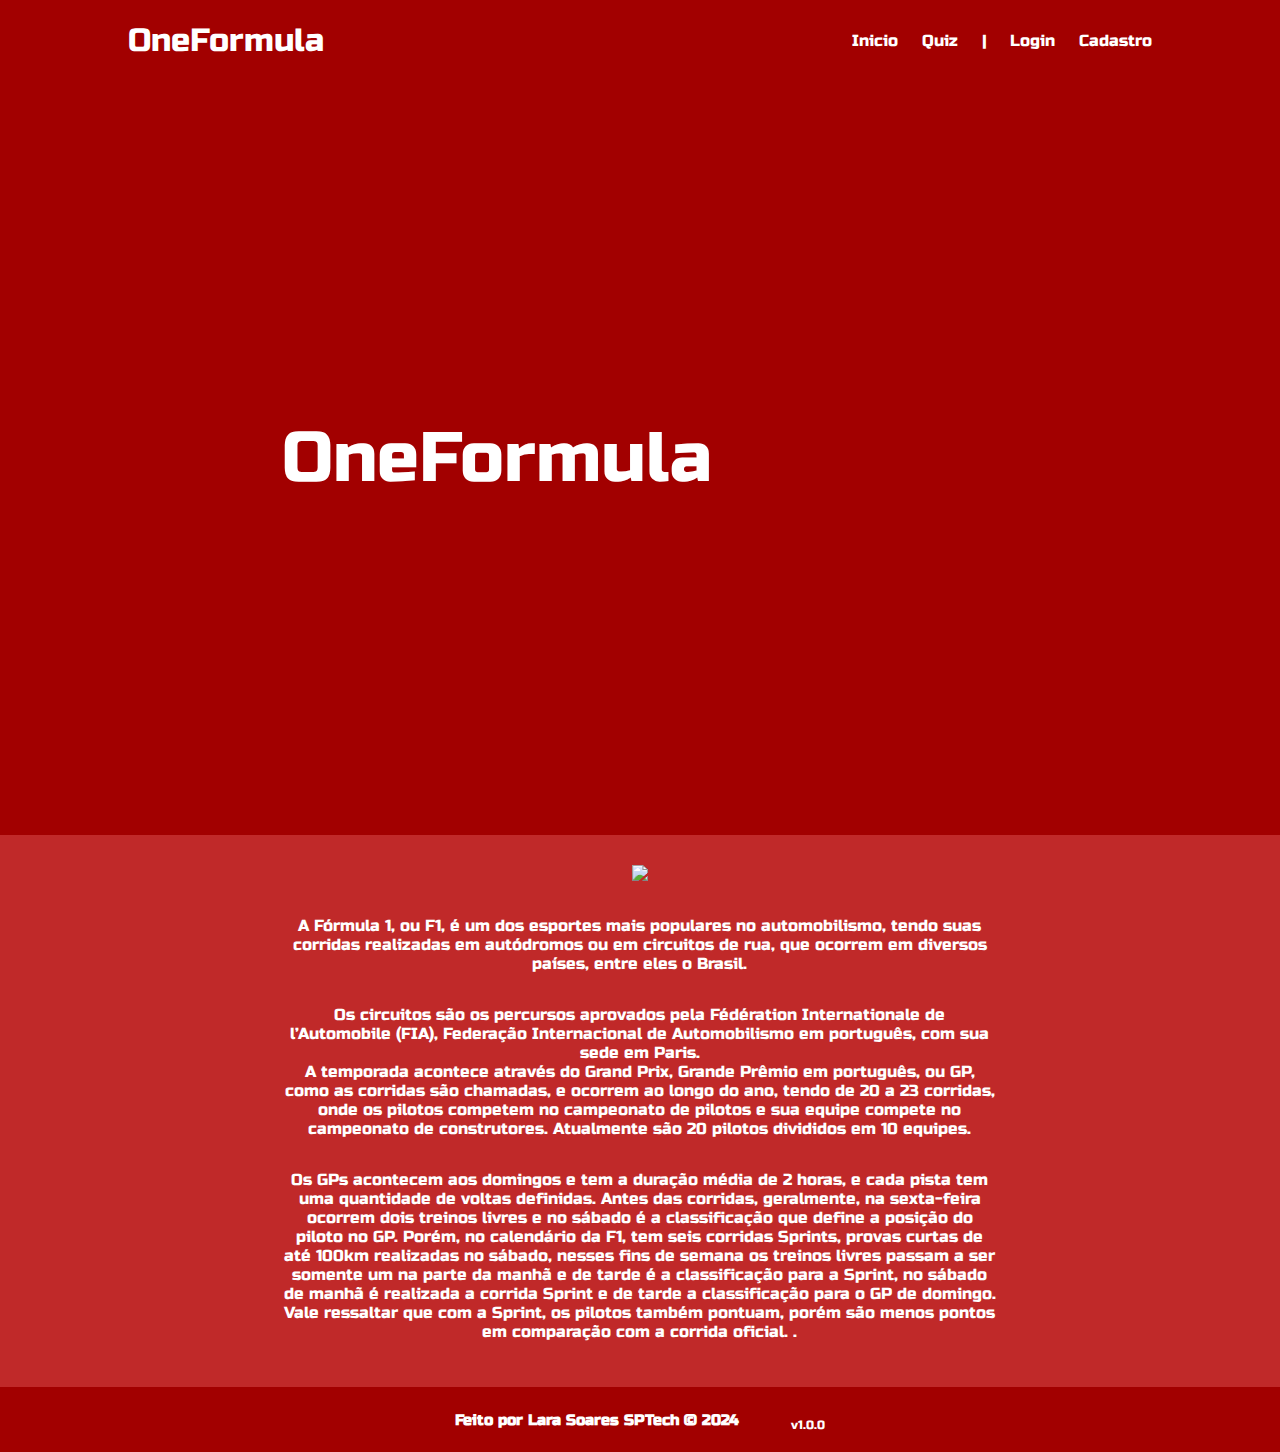
==== index.html @ d74968b4 "início página inicial" ====
<!DOCTYPE html>
<html lang="en">

<head>
    <meta charset="UTF-8">
    <meta http-equiv="X-UA-Compatible" content="IE=edge">
    <meta name="viewport" content="width=device-width, initial-scale=1.0">

    <title>OneFormula| Página Inicial</title>

    <link rel="stylesheet" href="style.css">
    <link rel="icon" href="assets/icon/favicon2.ico">
    <link rel="preconnect" href="https://fonts.gstatic.com">
</head>

<body>
    <div class="header">
      <div class="container">
        <h1 class="titulo">OneFormula</h1>
        <ul class="navbar">
          <li class="barra">
            <a href="#">Inicio</a>
          </li>
          <li>
            <a href="simulador.html">Quiz</a>
          </li>
          <li>|</li>
          <li>
            <a href="login.html">Login</a>
          </li>
          <li>
            <a href="cadastro.html">Cadastro</a>
          </li>
        </ul>
      </div>
    </div>
  
    <div class="banner">
      <div class="container">
        <p>OneFormula</p>
      </div>
    </div>
  
    <div class="social">
      <div class="container">
        <div class="boxes">
           <img src="https://media.formula1.com/image/upload/f_auto,c_limit,w_195,q_auto/etc/designs/fom-website/images/f1_logo"><br>
           <div class="box">
            <div class="minibox"> 
          </div>
            <p>A Fórmula 1, ou F1, é um dos esportes mais populares no automobilismo, tendo suas corridas realizadas em autódromos ou em circuitos de rua, que ocorrem em diversos países, entre eles o Brasil. </p>
          </div>
          <div class="box">
            <div class="minibox">
            </div>
            <p>Os circuitos são os percursos aprovados pela Fédération Internationale de l’Automobile (FIA), Federação Internacional de Automobilismo em português, com sua sede em Paris. <br>
              A temporada acontece através do Grand Prix, Grande Prêmio em português, ou GP, como as corridas são chamadas, e ocorrem ao longo do ano, tendo de 20 a 23 corridas, onde os pilotos competem no campeonato de pilotos e sua equipe compete no campeonato de construtores. Atualmente são 20 pilotos divididos em 10 equipes. </p>
          </div>
          <div class="box">
            <p>Os GPs acontecem aos domingos e tem a duração média de 2 horas, e cada pista tem uma quantidade de voltas definidas. Antes das corridas, geralmente, na sexta-feira ocorrem dois treinos livres e no sábado é a classificação que define a posição do piloto no GP. Porém, no calendário da F1, tem seis corridas Sprints, provas curtas de até 100km realizadas no sábado, nesses fins de semana os treinos livres passam a ser somente um na parte da manhã e de tarde é a classificação para a Sprint, no sábado de manhã é realizada a corrida Sprint e de tarde a classificação para o GP de domingo. Vale ressaltar que com a Sprint, os pilotos também pontuam, porém são menos pontos em comparação com a corrida oficial. .</p>
          </div>
        </div>
      </div>
    </div>
  
    <div class="footer">
      <div class="container">
        <h4>Feito por Lara Soares  SPTech &copy; 2024</h4>
        <span class="version">v1.0.0</span>
      </div>
    </div>
  </body>

</html>
---- style.css ----
/* Adicionar aqui toda a estilização criada para sua aplicação. */

@import url('https://fonts.googleapis.com/css2?family=Russo+One&display=swap');

body{

    margin: 0;
    padding: 0;
    font-family: Russo One;
    background-color: #A20000;
}

:root{
    --tamanho-header: 80px;
    --tamanho-banner: calc(100vh - var(--tamanho-header) - var(--tamanho-footer) - 2px);
    --tamanho-login: calc(100vh - var(--tamanho-header) - var(--tamanho-footer) - 2px);
    --tamanho-footer: 65px;
}

/* HEADER */

.header{
    height: var(--tamanho-header);
    border-bottom: 2px solid #A20000;
}

.container{
    display: flex;
    width: 80%;
    margin: auto;
}

.header .container{
    justify-content: space-between;
    align-items: center;
    height: 100%;
}

.header a{
    text-decoration: none;
    color: white;
}

.barra {
    font-weight: 500;
}

.navbar {
    width: 300px;
    display: flex;
    align-items: center;
    justify-content: space-between;
    list-style: none;
    color: white;
}

.titulo {
    color: white;
    width: fit-content;
    font-weight: 400;

}

/* BANNER */

.banner {
    height: var(--tamanho-banner);
    color: white;
    background-image: url('https://autodromodeinterlagos.com.br/wp-content/uploads/2022/11/LucaBassani_F1_GPSP_2022_3737_red-1024x662.jpg');
    background-size: cover;
}

.banner .container{
    justify-content: center;
    align-items: center;
    height: 100%;
}

.banner .container p {
    width: 70%;
    font-size: 70px;
    justify-content: center;
    align-items: center;
}

.banner .container span {
    font-weight: 800;
}

/* SOCIAL */

.social {
    background-color: #c02929;
    display: flex;
    justify-content: center;
    align-items: center;

}

.social .container .boxes {
    display: flex;
    justify-content: center;
    flex-direction: column;
    width: 70%;
    padding: 30px 0;
    align-items: center;
    color: white;
}

.box {
    display: flex;
    flex-direction: row-reverse;
    align-items: center;
    width: 100%;
    text-align: center;
}

.box img {
    width: 170px;
}

/* FOOTER */

.footer {
    background-color: #A20000;
    height: var(--tamanho-footer);
    color: #fff;
    display: flex;
    font-size: 15px;
}

.footer .container {
    justify-content: center;
    align-items: center;
}

.version {
    font-size: 12px;
}

/*LOGIN*/

.login {
    height: var(--tamanho-login);
    color: white;
    background-image: url('../assets/imgs/bg-jelly-fish-para_outras_pags.png');
    
}

   
.container{
    align-items:center ;
    justify-content: center;
    

}
.card{
    background-color:  #e5e5e5;
    color: HotPink	; 
    font-family: 'Barlow', sans-serif;
    padding: 20px;
    border-radius: 10px;
    width: 80vh;
    margin-bottom: 100px;
    margin-top: 100px;

}

.card h2 {
        text-align: center;
        margin-bottom: 20px;
      }


.formulario{
    background-color:  #e5e5e5; 
    text-align: center;

}
 .campo {
        display: flex;
        font-size: 15px ;
        font-weight: 800;
        flex-direction: column;
        
 }
 span {
    text-align: left;
    margin-left: 52px;
    margin-top: 10px;

}
 input {
    border-radius: 5px;
    border-color: aqua;
    border-bottom: 2px solid #32b9cd;
    margin-left: 50px;
    margin-right: 50px;
    width: 80%;
    height: 25px;
    text-align: center;
}


.botao{
        background-color: Crimson; 
        color: white;
        padding: 10px ;
        border: none;
        border-radius: 5px;
        cursor: pointer;   
        width: 30%; 
        margin: 10px;

} 
/*CADASTRO*/
.card-cadastro{
    background-color:  #e5e5e5;
    color: HotPink	; 
    font-family: 'Barlow', sans-serif;
    padding: 20px;
    border-radius: 10px;
    width: 80vh;
    margin: 10px;

}
.card-cadastro h2 {
    text-align: center;
    margin-bottom: 20px;
  }
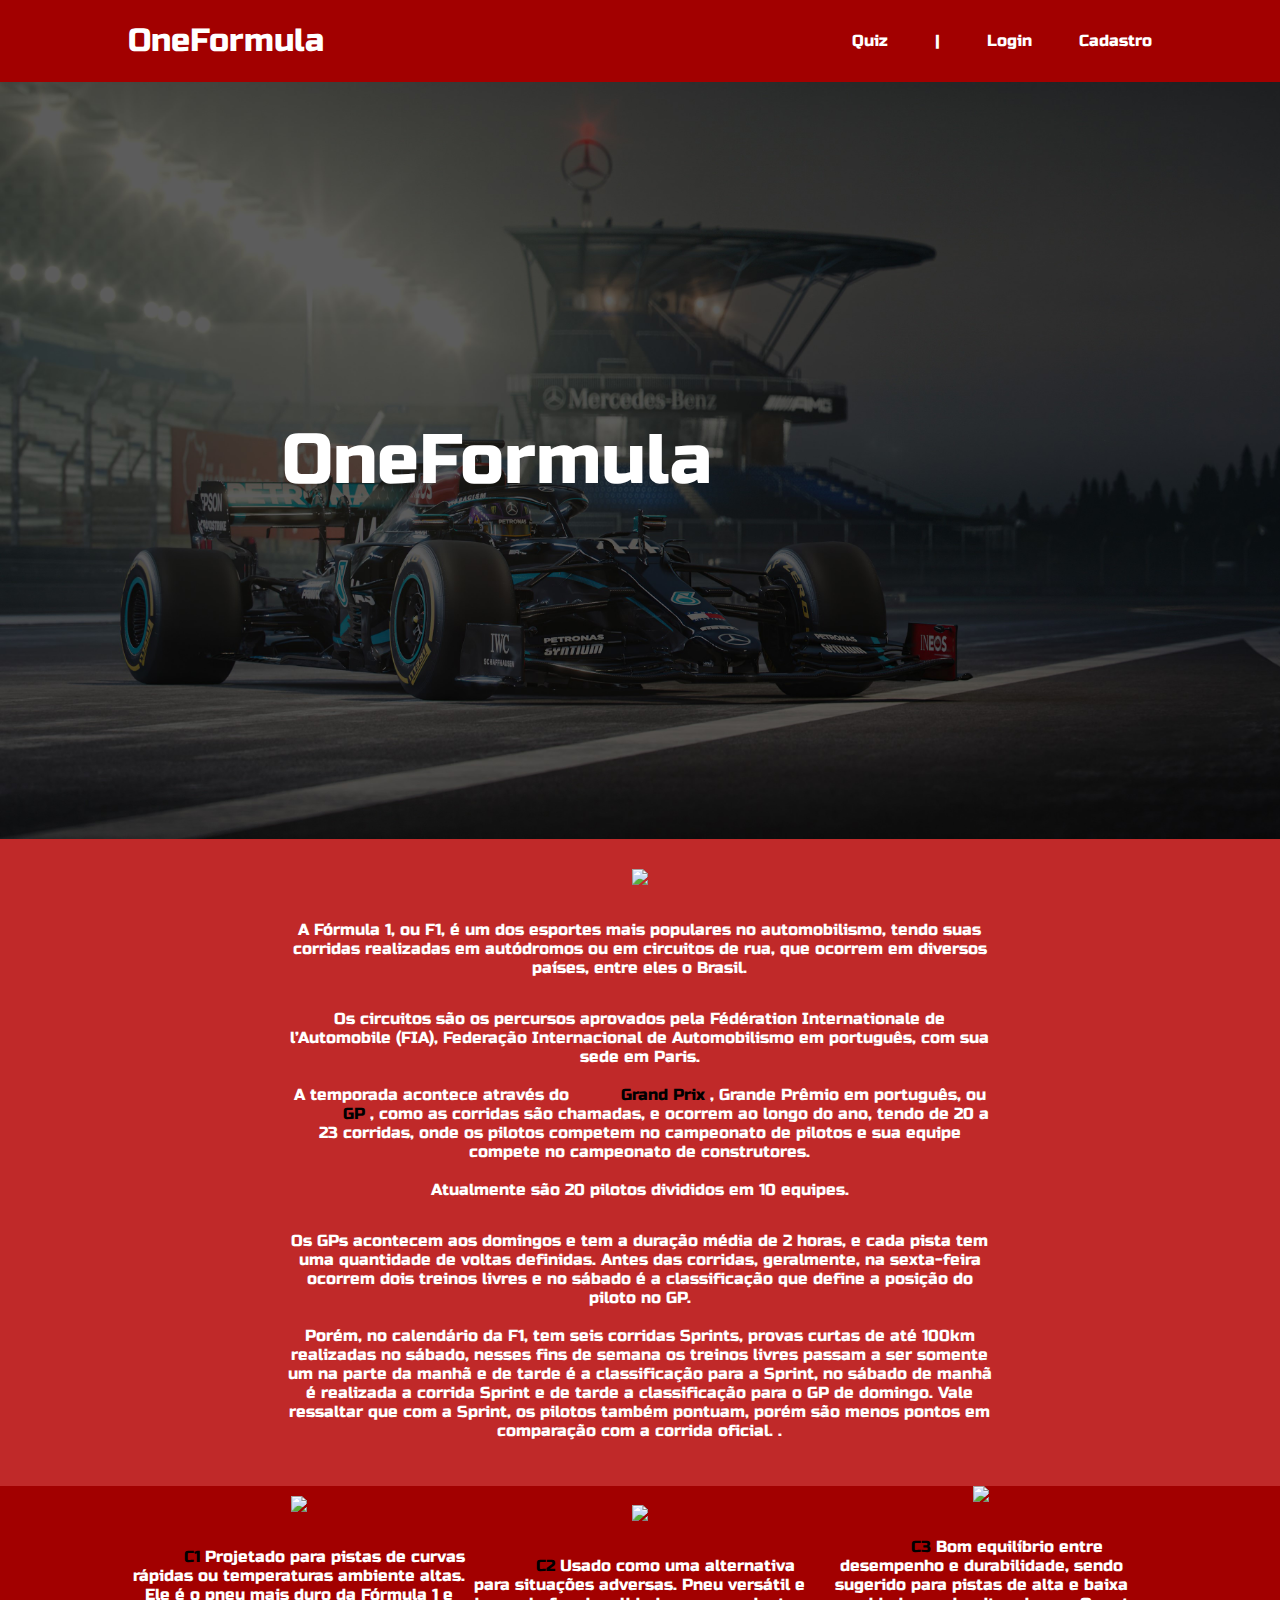
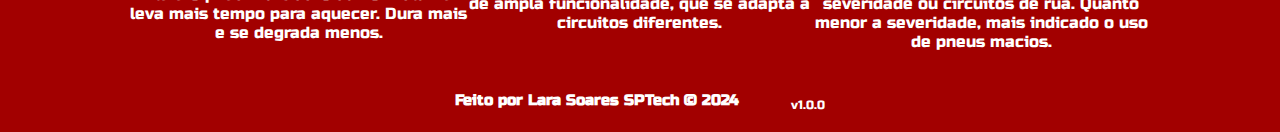
==== commit 78019c31: "atualização" ====
--- a/index.html
+++ b/index.html
@@ -9,8 +9,7 @@
     <title>OneFormula| Página Inicial</title>
 
     <link rel="stylesheet" href="style.css">
-    <link rel="icon" href="assets/icon/favicon2.ico">
-    <link rel="preconnect" href="https://fonts.gstatic.com">
+    <link rel="icon" href="fotos/logo com carro.png">
 </head>
 
 <body>
@@ -19,9 +18,6 @@
         <h1 class="titulo">OneFormula</h1>
         <ul class="navbar">
           <li class="barra">
-            <a href="#">Inicio</a>
-          </li>
-          <li>
             <a href="simulador.html">Quiz</a>
           </li>
           <li>|</li>
@@ -35,12 +31,13 @@
       </div>
     </div>
   
+    <!-- Banner -->
     <div class="banner">
       <div class="container">
         <p>OneFormula</p>
       </div>
     </div>
-  
+    <!-- Primeira parte -->
     <div class="social">
       <div class="container">
         <div class="boxes">
@@ -53,16 +50,48 @@
           <div class="box">
             <div class="minibox">
             </div>
-            <p>Os circuitos são os percursos aprovados pela Fédération Internationale de l’Automobile (FIA), Federação Internacional de Automobilismo em português, com sua sede em Paris. <br>
-              A temporada acontece através do Grand Prix, Grande Prêmio em português, ou GP, como as corridas são chamadas, e ocorrem ao longo do ano, tendo de 20 a 23 corridas, onde os pilotos competem no campeonato de pilotos e sua equipe compete no campeonato de construtores. Atualmente são 20 pilotos divididos em 10 equipes. </p>
+            <p>Os circuitos são os percursos aprovados pela Fédération Internationale de l’Automobile (FIA), Federação Internacional de Automobilismo em português, com sua sede em Paris. <br><br>
+              A temporada acontece através do<span>Grand Prix</span> , Grande Prêmio em português, ou <span>GP</span> , como as corridas são chamadas, e ocorrem ao longo do ano, tendo de 20 a 23 corridas, onde os pilotos competem no campeonato de pilotos e sua equipe compete no campeonato de construtores. <br><br> Atualmente são 20 pilotos divididos em 10 equipes. </p>
           </div>
           <div class="box">
-            <p>Os GPs acontecem aos domingos e tem a duração média de 2 horas, e cada pista tem uma quantidade de voltas definidas. Antes das corridas, geralmente, na sexta-feira ocorrem dois treinos livres e no sábado é a classificação que define a posição do piloto no GP. Porém, no calendário da F1, tem seis corridas Sprints, provas curtas de até 100km realizadas no sábado, nesses fins de semana os treinos livres passam a ser somente um na parte da manhã e de tarde é a classificação para a Sprint, no sábado de manhã é realizada a corrida Sprint e de tarde a classificação para o GP de domingo. Vale ressaltar que com a Sprint, os pilotos também pontuam, porém são menos pontos em comparação com a corrida oficial. .</p>
+            <p>Os GPs acontecem aos domingos e tem a duração média de 2 horas, e cada pista tem uma quantidade de voltas definidas. Antes das corridas, geralmente, na sexta-feira ocorrem dois treinos livres e no sábado é a classificação que define a posição do piloto no GP. <br> <br>Porém, no calendário da F1, tem seis corridas Sprints, provas curtas de até 100km realizadas no sábado, nesses fins de semana os treinos livres passam a ser somente um na parte da manhã e de tarde é a classificação para a Sprint, no sábado de manhã é realizada a corrida Sprint e de tarde a classificação para o GP de domingo. Vale ressaltar que com a Sprint, os pilotos também pontuam, porém são menos pontos em comparação com a corrida oficial. .</p>
           </div>
         </div>
       </div>
     </div>
-  
+
+    <!-- Barra de separação -->
+
+
+
+    <!-- Segunda parte -->
+    <div class="social2">
+      <div class="container">
+           <div class="box2">
+            <div class="minibox"> 
+          </div>
+          <img src="https://tyre-assets.pirelli.com/staticfolder/Tyre/resources/img/white-parentesi.png"><br>
+
+            <p><span>C1</span>
+              Projetado para pistas de curvas rápidas ou temperaturas ambiente altas. Ele é o pneu mais duro da Fórmula 1 e leva mais tempo para aquecer. Dura mais e se degrada menos. </p>
+          </div>
+          <div class="box2">
+            <div class="minibox">
+            </div>
+          <img src="https://tyre-assets.pirelli.com/staticfolder/Tyre/resources/img/yellow-parentesi.png"><br>
+            <p><span>C2</span>
+              Usado como uma alternativa para situações adversas. Pneu versátil e de ampla funcionalidade, que se adapta a circuitos diferentes. </p>
+          </div>
+          <div class="box2">
+          <img src="https://tyre-assets.pirelli.com/staticfolder/Tyre/resources/img/red-parentesi.png"><br>
+            <p><span>C3</span>
+              Bom equilíbrio entre desempenho e durabilidade, sendo sugerido para pistas de alta e baixa severidade ou circuitos de rua. Quanto menor a severidade, mais indicado o uso de pneus macios.</p>
+          </div>
+        </div>
+      </div>
+    </div>
+
+  <!-- Footer -->
     <div class="footer">
       <div class="container">
         <h4>Feito por Lara Soares  SPTech &copy; 2024</h4>
--- a/style.css
+++ b/style.css
@@ -12,7 +12,7 @@
 
 :root{
     --tamanho-header: 80px;
-    --tamanho-banner: calc(100vh - var(--tamanho-header) - var(--tamanho-footer) - 2px);
+    --tamanho-banner: calc(100vh - var(--tamanho-header) - var(--tamanho-footer) + 2px);
     --tamanho-login: calc(100vh - var(--tamanho-header) - var(--tamanho-footer) - 2px);
     --tamanho-footer: 65px;
 }
@@ -43,6 +43,7 @@
 
 .barra {
     font-weight: 500;
+    
 }
 
 .navbar {
@@ -52,6 +53,7 @@
     justify-content: space-between;
     list-style: none;
     color: white;
+
 }
 
 .titulo {
@@ -66,7 +68,7 @@
 .banner {
     height: var(--tamanho-banner);
     color: white;
-    background-image: url('https://autodromodeinterlagos.com.br/wp-content/uploads/2022/11/LucaBassani_F1_GPSP_2022_3737_red-1024x662.jpg');
+    background-image: url('fotos/merc.jpg');
     background-size: cover;
 }
 
@@ -87,7 +89,7 @@
     font-weight: 800;
 }
 
-/* SOCIAL */
+/* SOCIAL PRIMEIRA PARTE*/
 
 .social {
     background-color: #c02929;
@@ -107,6 +109,11 @@
     color: white;
 }
 
+.social .container span{
+    color: black
+
+}
+
 .box {
     display: flex;
     flex-direction: row-reverse;
@@ -118,6 +125,42 @@
 .box img {
     width: 170px;
 }
+
+
+/*SOCIAL SEGUNDA PARTE */
+
+.social2 {
+    background-color: #A20000;
+    display: flex;
+    justify-content: center;
+    align-items: center;
+
+}
+
+.social2 .container2  {
+    display: flex;
+    justify-content: center;
+    flex-direction: column;
+    width: 70%;
+    padding: 30px 0;
+    align-items: center;
+    color: white;
+}
+
+
+.box2 {
+    display: flex;
+    flex-direction: column;
+    align-items: center;
+    width: 100%;
+    text-align: center;
+    color: white;
+}
+.box2 span {
+   color: black;
+}
+
+
 
 /* FOOTER */
 
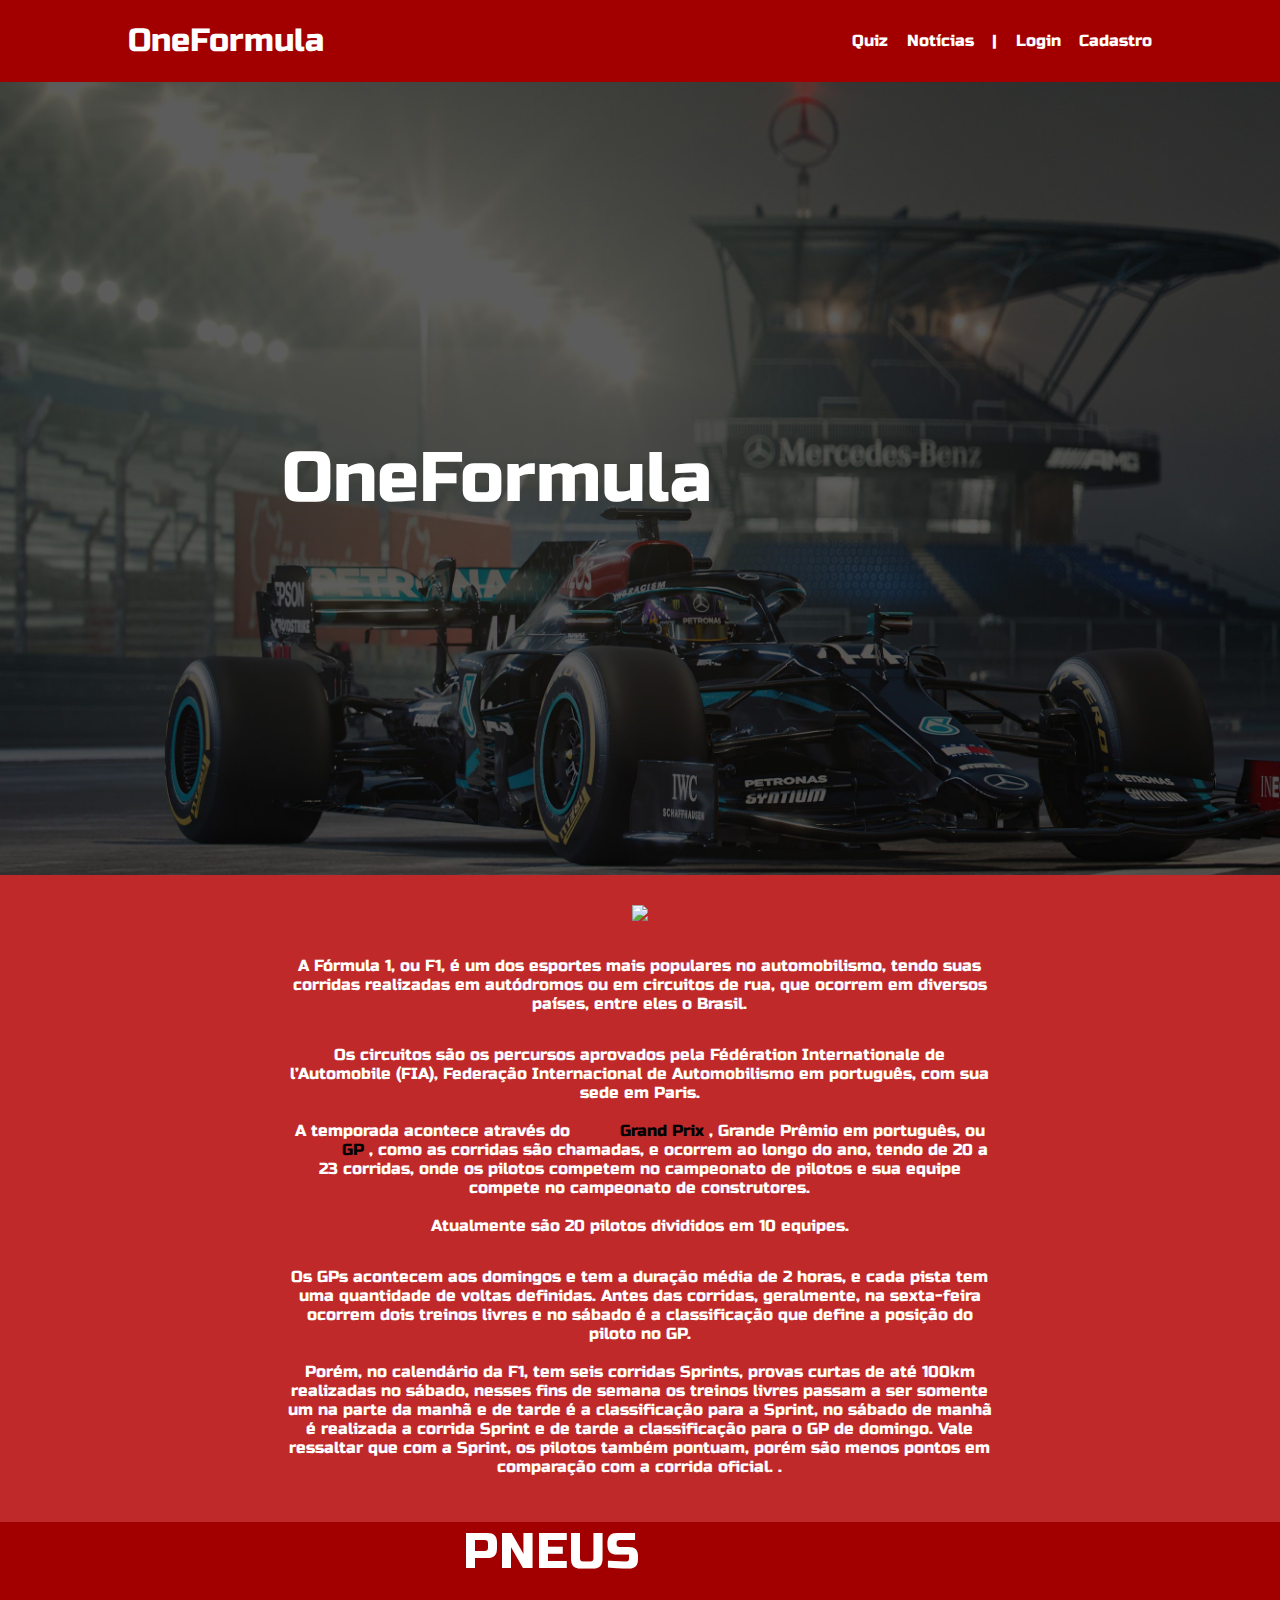
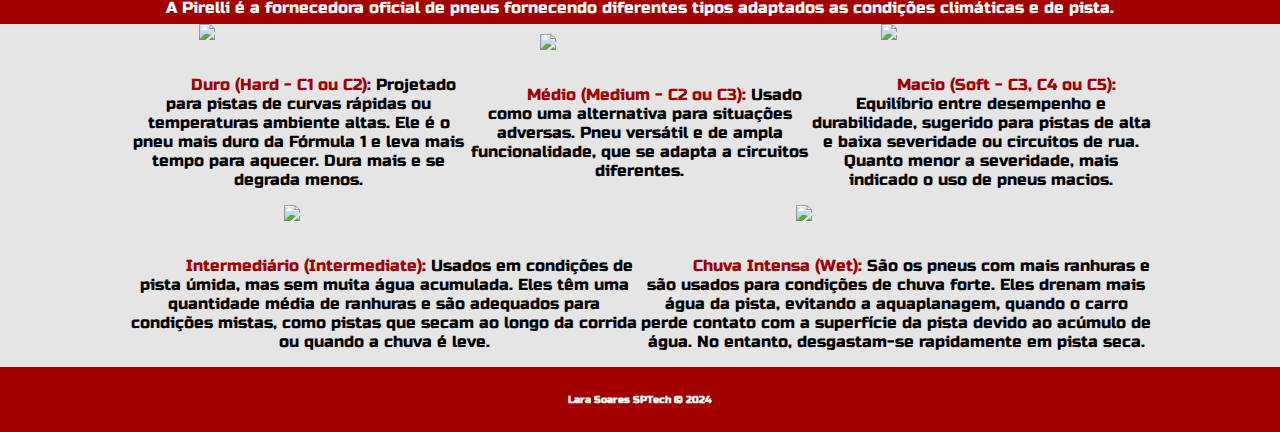
==== commit 032156d9: "cadastro e login adicionados" ====
--- a/index.html
+++ b/index.html
@@ -13,12 +13,16 @@
 </head>
 
 <body>
+  <!-- Header -->
     <div class="header">
       <div class="container">
         <h1 class="titulo">OneFormula</h1>
         <ul class="navbar">
           <li class="barra">
             <a href="simulador.html">Quiz</a>
+          </li>
+          <li>
+            <a href="login.html">Notícias</a>
           </li>
           <li>|</li>
           <li>
@@ -61,41 +65,64 @@
     </div>
 
     <!-- Barra de separação -->
+<div class="header2">
+  <a>PNEUS</a>
+  <p>A Pirelli é a fornecedora oficial de pneus fornecendo diferentes tipos adaptados as condições climáticas e de pista.</p>
+</div>
 
-
-
-    <!-- Segunda parte -->
+    <!-- Segunda parte pneus-->
     <div class="social2">
       <div class="container">
+
            <div class="box2">
-            <div class="minibox"> 
-          </div>
           <img src="https://tyre-assets.pirelli.com/staticfolder/Tyre/resources/img/white-parentesi.png"><br>
-
-            <p><span>C1</span>
+            <p><span>Duro (Hard - C1 ou C2):</span>
               Projetado para pistas de curvas rápidas ou temperaturas ambiente altas. Ele é o pneu mais duro da Fórmula 1 e leva mais tempo para aquecer. Dura mais e se degrada menos. </p>
           </div>
+
           <div class="box2">
             <div class="minibox">
             </div>
           <img src="https://tyre-assets.pirelli.com/staticfolder/Tyre/resources/img/yellow-parentesi.png"><br>
-            <p><span>C2</span>
+            <p><span>Médio (Medium - C2 ou C3):</span>
               Usado como uma alternativa para situações adversas. Pneu versátil e de ampla funcionalidade, que se adapta a circuitos diferentes. </p>
           </div>
+
           <div class="box2">
           <img src="https://tyre-assets.pirelli.com/staticfolder/Tyre/resources/img/red-parentesi.png"><br>
-            <p><span>C3</span>
-              Bom equilíbrio entre desempenho e durabilidade, sendo sugerido para pistas de alta e baixa severidade ou circuitos de rua. Quanto menor a severidade, mais indicado o uso de pneus macios.</p>
+            <p><span>Macio (Soft - C3, C4 ou C5):</span>
+              Equilíbrio entre desempenho e durabilidade, sugerido para pistas de alta e baixa severidade ou circuitos de rua. Quanto menor a severidade, mais indicado o uso de pneus macios.</p>
           </div>
+
         </div>
       </div>
     </div>
 
+    <!-- continuação pneus -->
+     <div class="social2">
+      <div class="container">
+        <div class="box3">
+            <img src="https://tyre-assets.pirelli.com/images/global/380/862/cinturato-green-intermediate-4505508953587.png"><br>
+            <p><span>Intermediário (Intermediate):</span>
+              Usados em condições de pista úmida, mas sem muita água acumulada. Eles têm uma quantidade média de ranhuras e são adequados para condições mistas, como pistas que secam ao longo da corrida ou quando a chuva é leve.  </p>
+          </div>
+          <div class="box3">
+            <img src="https://tyre-assets.pirelli.com/images/global/968/233/cinturato-blue-wet-4505508953865.png"><br>
+              <p><span>Chuva Intensa (Wet):</span>
+                São os pneus com mais ranhuras e são usados para condições de chuva forte. Eles drenam mais água da pista, evitando a aquaplanagem, quando o carro perde contato com a superfície da pista devido ao acúmulo de água. No entanto, desgastam-se rapidamente em pista seca. </p>
+            </div>
+
+        </div>
+      </div>
+     </div>
+
+
+
+
   <!-- Footer -->
     <div class="footer">
       <div class="container">
-        <h4>Feito por Lara Soares  SPTech &copy; 2024</h4>
-        <span class="version">v1.0.0</span>
+        <h4>Lara Soares  SPTech &copy; 2024</h4>
       </div>
     </div>
   </body>
--- a/style.css
+++ b/style.css
@@ -12,7 +12,7 @@
 
 :root{
     --tamanho-header: 80px;
-    --tamanho-banner: calc(100vh - var(--tamanho-header) - var(--tamanho-footer) + 2px);
+    --tamanho-banner: calc(90vh - var(--tamanho-header) + var(--tamanho-footer) - 2px);
     --tamanho-login: calc(100vh - var(--tamanho-header) - var(--tamanho-footer) - 2px);
     --tamanho-footer: 65px;
 }
@@ -63,12 +63,13 @@
 
 }
 
+
 /* BANNER */
 
 .banner {
     height: var(--tamanho-banner);
     color: white;
-    background-image: url('fotos/merc.jpg');
+    background-image: url('fotos/merc2.jpg');
     background-size: cover;
 }
 
@@ -89,19 +90,16 @@
     font-weight: 800;
 }
 
-/* SOCIAL PRIMEIRA PARTE*/
+/*  PRIMEIRA PARTE  */
 
 .social {
     background-color: #c02929;
     display: flex;
     justify-content: center;
-    align-items: center;
-
 }
 
 .social .container .boxes {
     display: flex;
-    justify-content: center;
     flex-direction: column;
     width: 70%;
     padding: 30px 0;
@@ -116,24 +114,38 @@
 
 .box {
     display: flex;
-    flex-direction: row-reverse;
+    flex-direction: row;
     align-items: center;
     width: 100%;
     text-align: center;
 }
 
-.box img {
-    width: 170px;
-}
-
-
-/*SOCIAL SEGUNDA PARTE */
-
+
+/*  Barra de separação  */
+
+.header2{
+    height: 100px;
+    border-bottom: 2px solid #A20000;
+}
+.header2 a{
+    display: flex;
+    text-decoration: none;
+    color: white;
+    width: 50%;
+    font-size: 50px;
+    justify-content:flex-end;  
+}
+.header2 p{
+    color: white;
+    display: flex;
+    justify-content:center ;
+}
+
+/*  PARTE PNEUS */
 .social2 {
-    background-color: #A20000;
-    display: flex;
-    justify-content: center;
-    align-items: center;
+    background-color: #e5e5e5;
+    display: flex;
+    justify-content: center;
 
 }
 
@@ -143,7 +155,6 @@
     flex-direction: column;
     width: 70%;
     padding: 30px 0;
-    align-items: center;
     color: white;
 }
 
@@ -153,11 +164,29 @@
     flex-direction: column;
     align-items: center;
     width: 100%;
-    text-align: center;
-    color: white;
+    text-align:center;
+    color: black;
 }
 .box2 span {
-   color: black;
+   color:#A20000;
+}
+.box2 img{
+    width: 200px;
+}
+
+.box3{
+    display: flex;
+    flex-direction: column;
+    align-items: center;
+    width: 100%;
+    text-align: center;
+    color: black;   
+}
+.box3 span{
+    color: #A20000;
+}
+.box3 img{
+    width: 200px;
 }
 
 
@@ -169,7 +198,7 @@
     height: var(--tamanho-footer);
     color: #fff;
     display: flex;
-    font-size: 15px;
+    font-size: 10px;
 }
 
 .footer .container {
@@ -177,17 +206,15 @@
     align-items: center;
 }
 
-.version {
-    font-size: 12px;
-}
-
-/*LOGIN*/
+
+
+/*  LOGIN  */
 
 .login {
     height: var(--tamanho-login);
-    color: white;
-    background-image: url('../assets/imgs/bg-jelly-fish-para_outras_pags.png');
-    
+    color: #e5e5e5;
+    background-image: url('fotos/tifosi.jpg');
+    background-repeat: no-repeat;
 }
 
    
@@ -199,14 +226,16 @@
 }
 .card{
     background-color:  #e5e5e5;
-    color: HotPink	; 
-    font-family: 'Barlow', sans-serif;
+    color: #A20000	; 
+    font-family: Russo One;
     padding: 20px;
-    border-radius: 10px;
-    width: 80vh;
-    margin-bottom: 100px;
-    margin-top: 100px;
-
+    border-radius: 50px;
+    width: 60vh;
+    margin-bottom: 90px;
+    margin-top: 90px;
+    border-style: dotted;
+
+   
 }
 
 .card h2 {
@@ -229,25 +258,26 @@
  }
  span {
     text-align: left;
-    margin-left: 52px;
+    margin-left: 50px;
     margin-top: 10px;
 
 }
  input {
     border-radius: 5px;
-    border-color: aqua;
-    border-bottom: 2px solid #32b9cd;
-    margin-left: 50px;
-    margin-right: 50px;
+    border-color: #A20000;
+    border-bottom: 2px solid #A20000;
+    margin-left: 30px;
+    margin-right: 30px;
     width: 80%;
     height: 25px;
     text-align: center;
+    background-color: #e5e5e5;
 }
 
 
 .botao{
-        background-color: Crimson; 
-        color: white;
+        background-color: #A20000; 
+        color: #e5e5e5;
         padding: 10px ;
         border: none;
         border-radius: 5px;
@@ -256,15 +286,22 @@
         margin: 10px;
 
 } 
-/*CADASTRO*/
+/*  CADASTRO  */
+.cadastro {
+    height: var(--tamanho-login);
+    color: #e5e5e5;
+    background-image: url('fotos/fridayspa-francorchamps9-scaled-1920x1080.jpg');
+    background-repeat: no-repeat;
+}
 .card-cadastro{
     background-color:  #e5e5e5;
-    color: HotPink	; 
-    font-family: 'Barlow', sans-serif;
+    color: #A20000; 
+    font-family: Russo One;
     padding: 20px;
-    border-radius: 10px;
+    border-radius: 50px;
     width: 80vh;
     margin: 10px;
+    border-style: dotted;
 
 }
 .card-cadastro h2 {
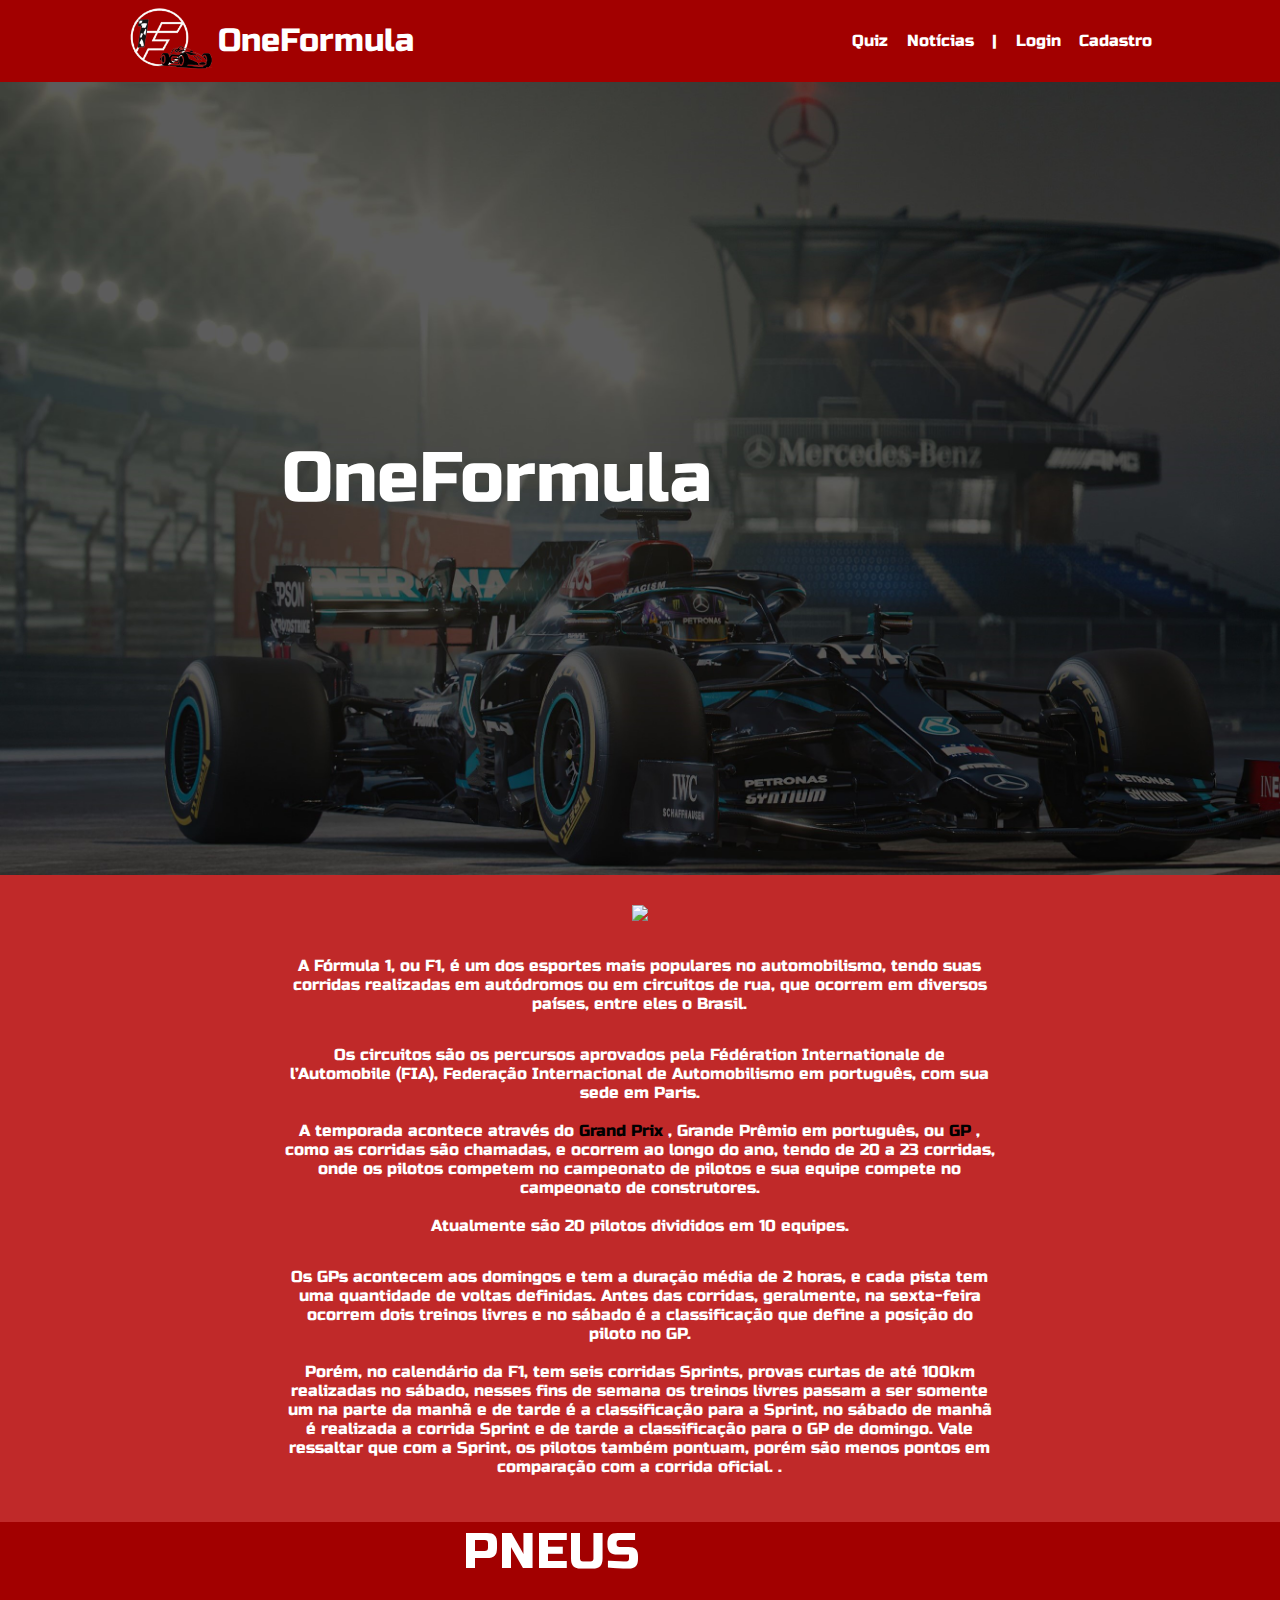
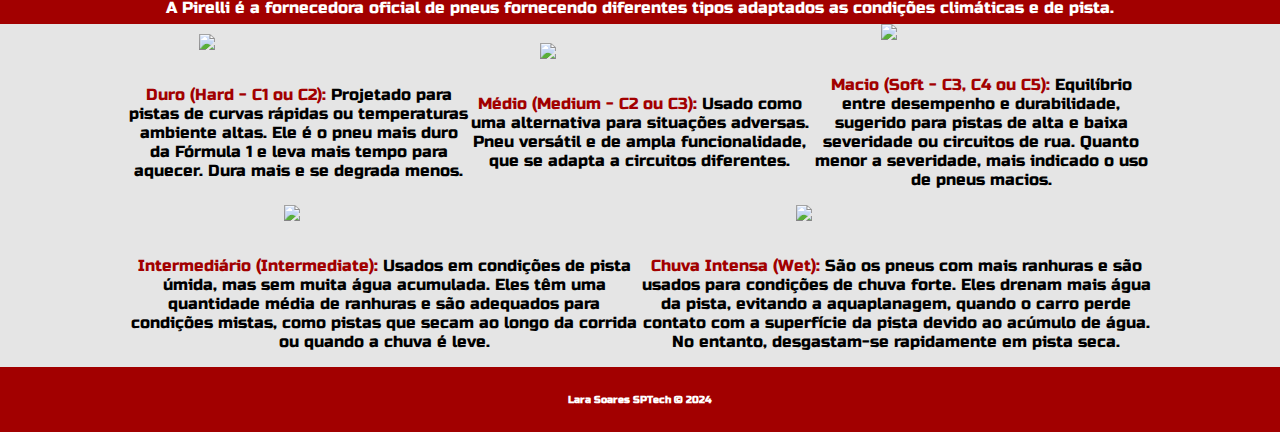
==== commit 617121ba: "Colocando logo na navbar" ====
--- a/index.html
+++ b/index.html
@@ -6,7 +6,7 @@
     <meta http-equiv="X-UA-Compatible" content="IE=edge">
     <meta name="viewport" content="width=device-width, initial-scale=1.0">
 
-    <title>OneFormula| Página Inicial</title>
+    <title>OneFormula</title>
 
     <link rel="stylesheet" href="style.css">
     <link rel="icon" href="fotos/logo com carro.png">
@@ -16,7 +16,9 @@
   <!-- Header -->
     <div class="header">
       <div class="container">
-        <h1 class="titulo">OneFormula</h1>
+        <div class="logo">
+          <img src="fotos/logo__3_-removebg-preview.png" width="90px">
+          <h1 class="titulo">OneFormula</h1></div>
         <ul class="navbar">
           <li class="barra">
             <a href="simulador.html">Quiz</a>
@@ -34,6 +36,7 @@
         </ul>
       </div>
     </div>
+  
   
     <!-- Banner -->
     <div class="banner">
@@ -55,7 +58,7 @@
             <div class="minibox">
             </div>
             <p>Os circuitos são os percursos aprovados pela Fédération Internationale de l’Automobile (FIA), Federação Internacional de Automobilismo em português, com sua sede em Paris. <br><br>
-              A temporada acontece através do<span>Grand Prix</span> , Grande Prêmio em português, ou <span>GP</span> , como as corridas são chamadas, e ocorrem ao longo do ano, tendo de 20 a 23 corridas, onde os pilotos competem no campeonato de pilotos e sua equipe compete no campeonato de construtores. <br><br> Atualmente são 20 pilotos divididos em 10 equipes. </p>
+              A temporada acontece através do<span> Grand Prix</span> , Grande Prêmio em português, ou <span>GP</span> , como as corridas são chamadas, e ocorrem ao longo do ano, tendo de 20 a 23 corridas, onde os pilotos competem no campeonato de pilotos e sua equipe compete no campeonato de construtores. <br><br> Atualmente são 20 pilotos divididos em 10 equipes. </p>
           </div>
           <div class="box">
             <p>Os GPs acontecem aos domingos e tem a duração média de 2 horas, e cada pista tem uma quantidade de voltas definidas. Antes das corridas, geralmente, na sexta-feira ocorrem dois treinos livres e no sábado é a classificação que define a posição do piloto no GP. <br> <br>Porém, no calendário da F1, tem seis corridas Sprints, provas curtas de até 100km realizadas no sábado, nesses fins de semana os treinos livres passam a ser somente um na parte da manhã e de tarde é a classificação para a Sprint, no sábado de manhã é realizada a corrida Sprint e de tarde a classificação para o GP de domingo. Vale ressaltar que com a Sprint, os pilotos também pontuam, porém são menos pontos em comparação com a corrida oficial. .</p>
--- a/style.css
+++ b/style.css
@@ -28,10 +28,18 @@
     display: flex;
     width: 80%;
     margin: auto;
+    align-items: center;
+}
+.container .logo{
+    align-self: flex-start;
+    display: flex;
+    align-items: center;
+
+
 }
 
 .header .container{
-    justify-content: space-between;
+    justify-content:space-between;
     align-items: center;
     height: 100%;
 }
@@ -39,6 +47,7 @@
 .header a{
     text-decoration: none;
     color: white;
+   
 }
 
 .barra {
@@ -258,7 +267,6 @@
  }
  span {
     text-align: left;
-    margin-left: 50px;
     margin-top: 10px;
 
 }
@@ -312,3 +320,5 @@
 
 
 
+
+
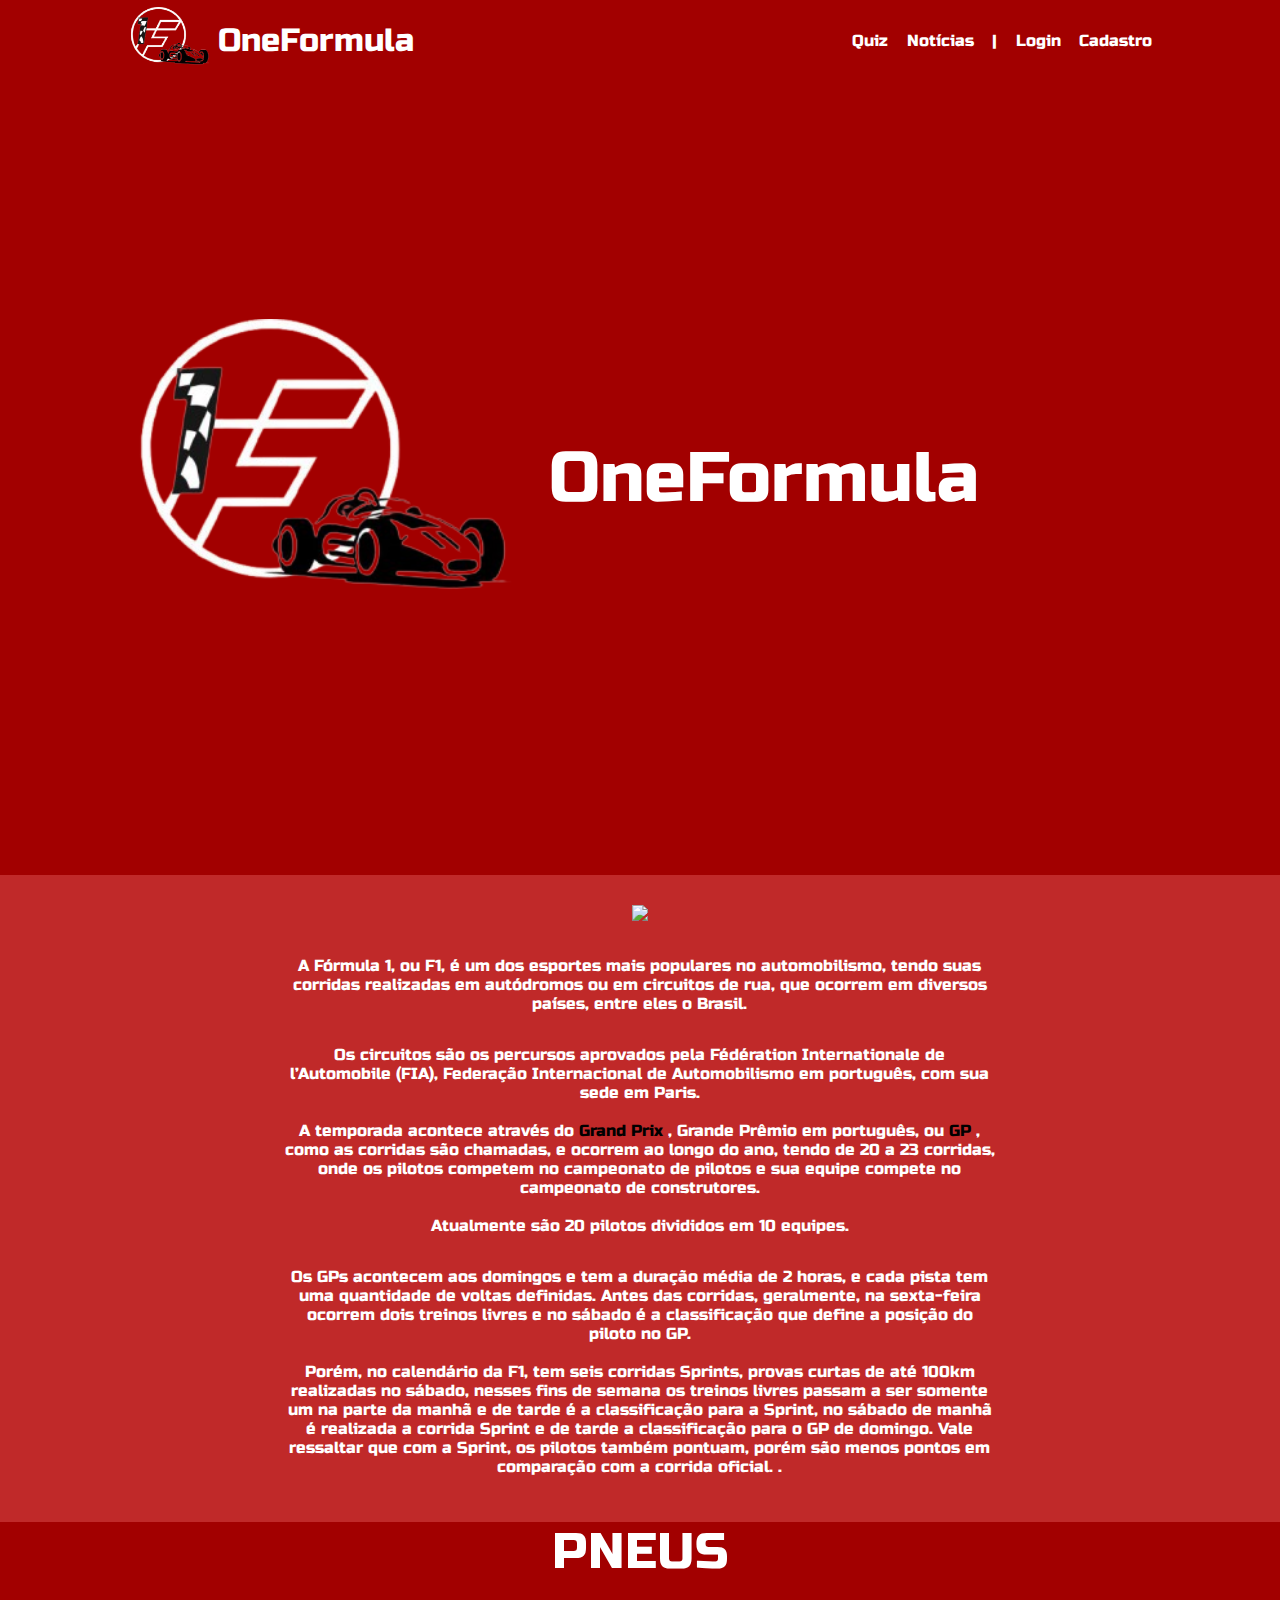
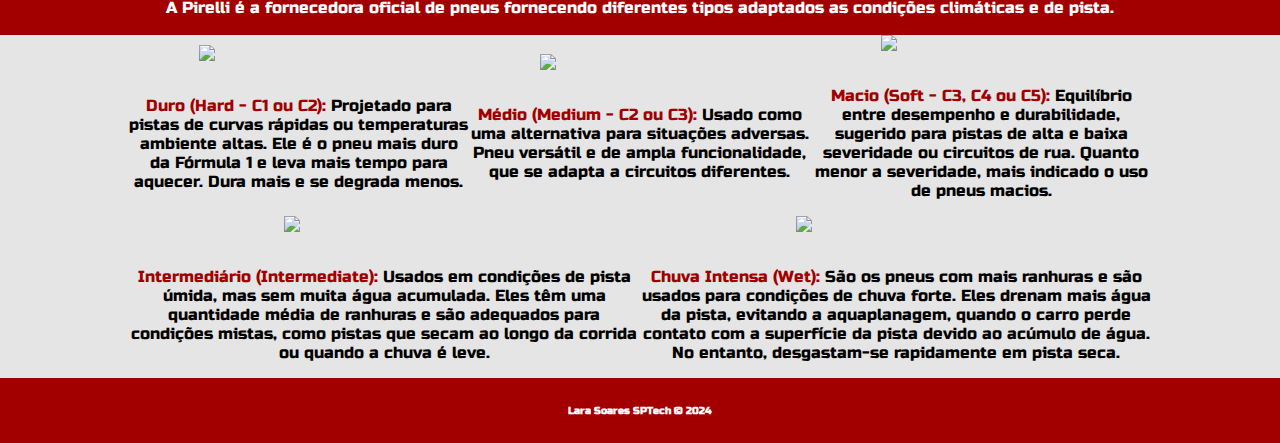
==== commit 4e8d8c29: "alterações de imagens e videos" ====
--- a/index.html
+++ b/index.html
@@ -17,14 +17,14 @@
     <div class="header">
       <div class="container">
         <div class="logo">
-          <img src="fotos/logo__3_-removebg-preview.png" width="90px">
+          <img src="fotos/logo__3_-removebg-preview2.png" width="90px">
           <h1 class="titulo">OneFormula</h1></div>
         <ul class="navbar">
           <li class="barra">
             <a href="simulador.html">Quiz</a>
           </li>
           <li>
-            <a href="login.html">Notícias</a>
+            <a href="noticias.html">Notícias</a>
           </li>
           <li>|</li>
           <li>
@@ -41,6 +41,7 @@
     <!-- Banner -->
     <div class="banner">
       <div class="container">
+        <img src="fotos/logo__3_-removebg-preview2.png" width="500px">
         <p>OneFormula</p>
       </div>
     </div>
--- a/style.css
+++ b/style.css
@@ -35,7 +35,6 @@
     display: flex;
     align-items: center;
 
-
 }
 
 .header .container{
@@ -73,17 +72,17 @@
 }
 
 
-/* BANNER */
+/* BANNER PRINCIPAL */
 
 .banner {
     height: var(--tamanho-banner);
-    color: white;
-    background-image: url('fotos/merc2.jpg');
+    background-image: url('fotos/F1\ 2023\ Winners\ La\ La\ La「\ F1\ Edit\ 」.gif');
     background-size: cover;
+    background-position: center;
 }
 
 .banner .container{
-    justify-content: center;
+    justify-content:flex-start;
     align-items: center;
     height: 100%;
 }
@@ -93,6 +92,7 @@
     font-size: 70px;
     justify-content: center;
     align-items: center;
+    color: white;
 }
 
 .banner .container span {
@@ -133,16 +133,21 @@
 /*  Barra de separação  */
 
 .header2{
-    height: 100px;
+    height: px;
     border-bottom: 2px solid #A20000;
+    background-image: url('https://i.pinimg.com/originals/b1/d0/19/b1d019e9c4352865d2963efac66d0c87.gif');
+    background-repeat: no-repeat;
+    background-size: cover;
+    
+   
+
 }
 .header2 a{
     display: flex;
     text-decoration: none;
     color: white;
-    width: 50%;
     font-size: 50px;
-    justify-content:flex-end;  
+    justify-content:center;  
 }
 .header2 p{
     color: white;
@@ -224,6 +229,7 @@
     color: #e5e5e5;
     background-image: url('fotos/tifosi.jpg');
     background-repeat: no-repeat;
+    background-size: cover;
 }
 
    
@@ -294,7 +300,7 @@
         margin: 10px;
 
 } 
-/*  CADASTRO  */
+ /* CADASTRO  */
 .cadastro {
     height: var(--tamanho-login);
     color: #e5e5e5;
@@ -317,8 +323,30 @@
     margin-bottom: 20px;
   }
 
-
-
-
-
-
+  /* BANNER NOTÍCIA */
+  .banner2 {
+    height: var(--tamanho-banner);
+    background-image: url('https://i.pinimg.com/originals/85/02/20/8502209caddc3417e687382704c59e1c.gif');
+    background-size: cover;
+    background-position: center;
+}
+
+.banner2 .container p {
+    width: 70%;
+    font-size: 70px;
+    justify-content: center;
+    align-items: center;
+}
+.banner2 .container{
+    justify-content:flex-start;
+    align-items: center;
+    height: 100%;
+    color: white;
+}
+
+
+
+
+
+
+
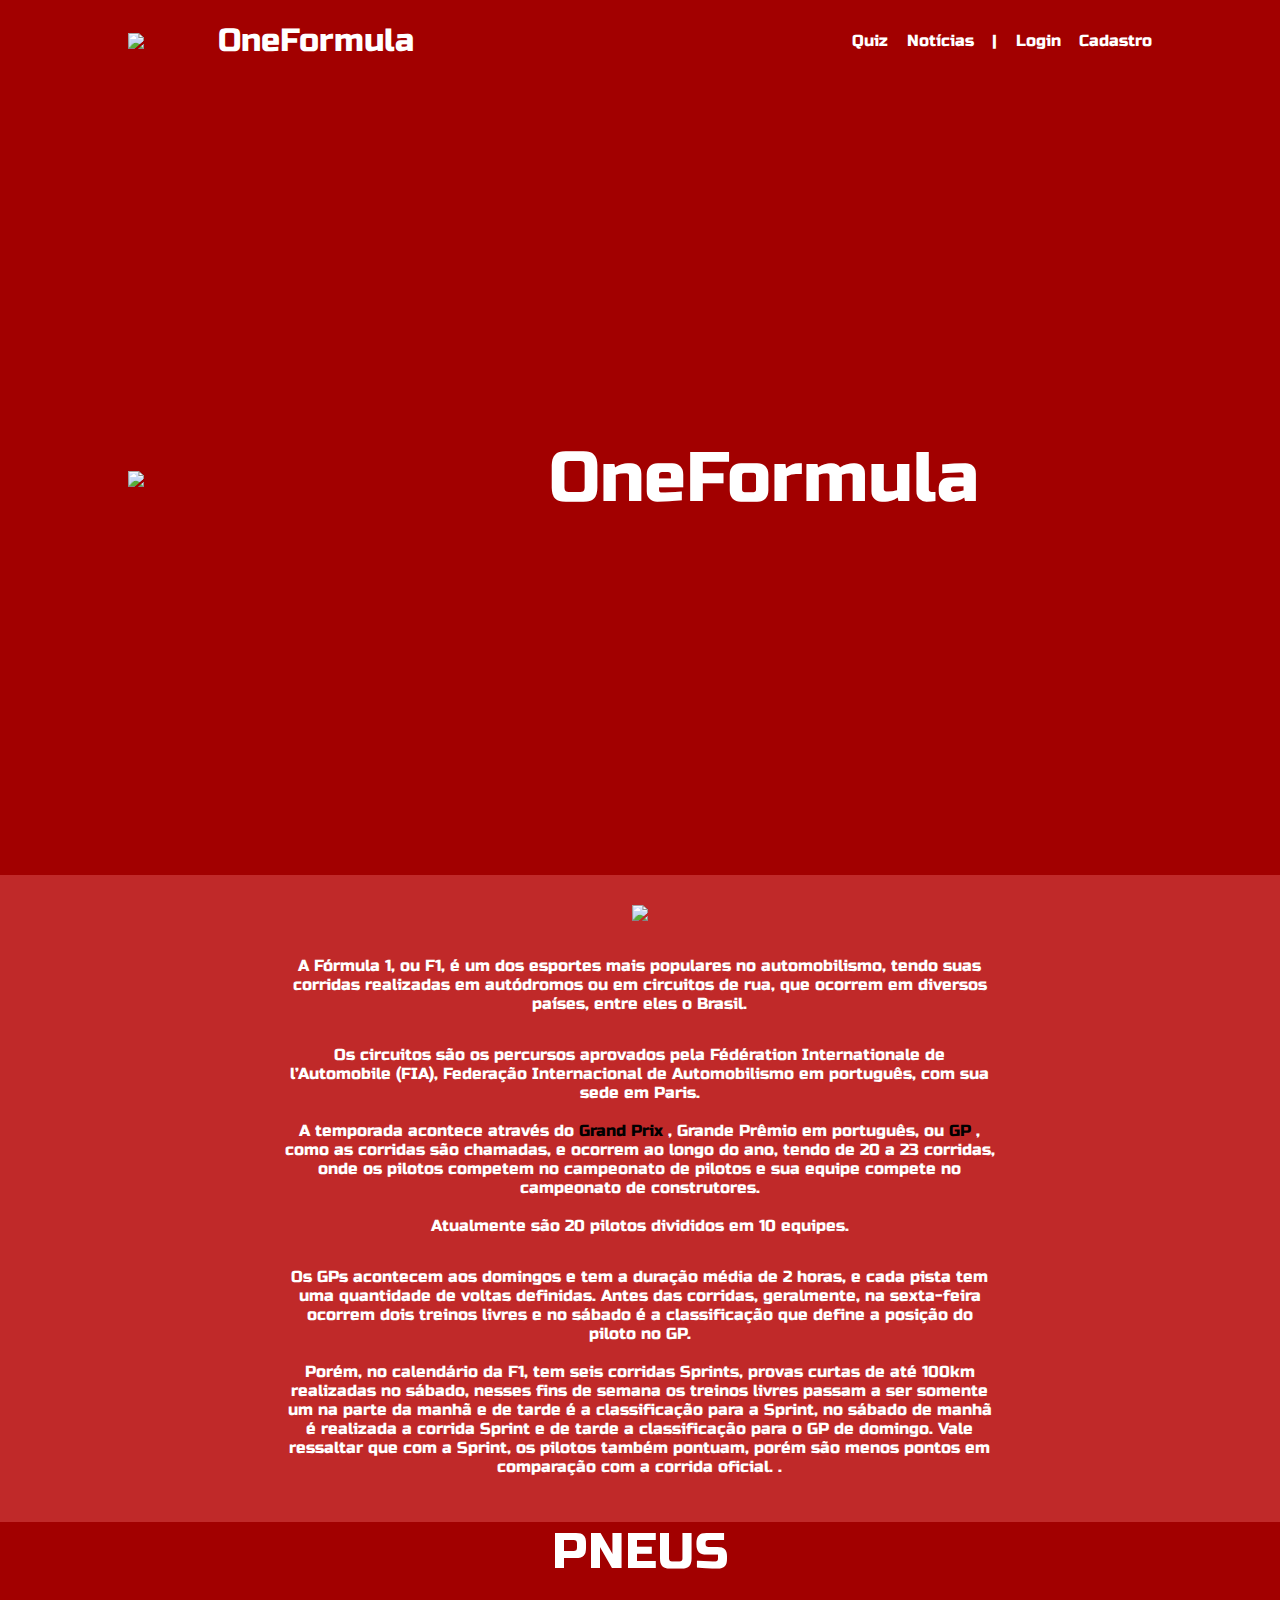
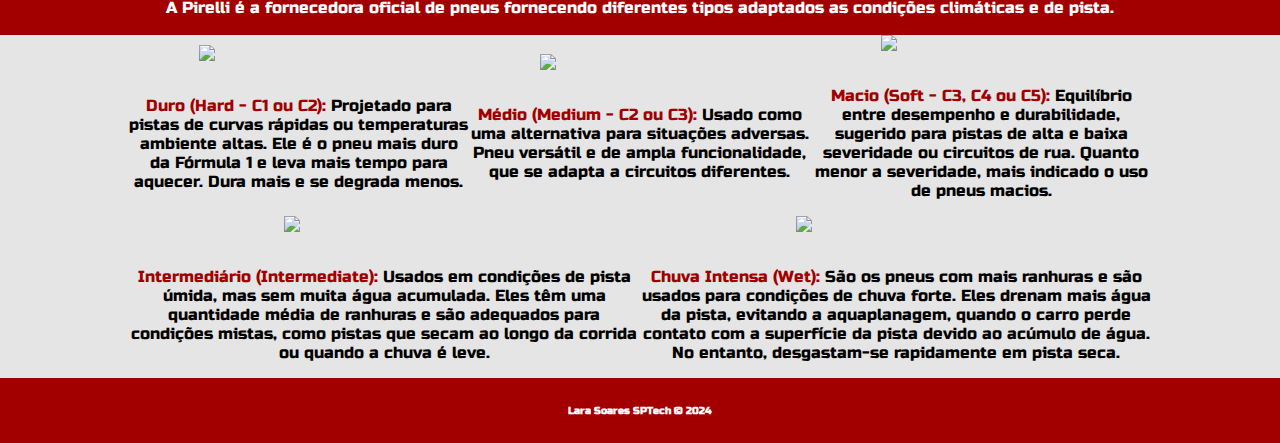
==== commit 4ee33cba: "alteração de imagens e começo de slides" ====
--- a/index.html
+++ b/index.html
@@ -8,7 +8,7 @@
 
     <title>OneFormula</title>
 
-    <link rel="stylesheet" href="style.css">
+    <link rel="stylesheet" href="./public/css/style.css">
     <link rel="icon" href="fotos/logo com carro.png">
 </head>
 
--- a/public/css/style.css
+++ b/public/css/style.css
@@ -0,0 +1,484 @@
+@import url('https://fonts.googleapis.com/css2?family=Russo+One&display=swap');
+
+body{
+
+    margin: 0;
+    padding: 0;
+    font-family: Russo One;
+    background-color: #A20000;
+}
+
+:root{
+    --tamanho-header: 80px;
+    --tamanho-banner: calc(90vh - var(--tamanho-header) + var(--tamanho-footer) - 2px);
+    --tamanho-login: calc(100vh - var(--tamanho-header) - var(--tamanho-footer) - 2px);
+    --tamanho-footer: 65px;
+}
+
+/* HEADER */
+
+.header{
+    height: var(--tamanho-header);
+    border-bottom: 2px solid #A20000;
+}
+
+.container{
+    display: flex;
+    width: 80%;
+    margin: auto;
+    align-items: center;
+}
+.container .logo{
+    align-self: flex-start;
+    display: flex;
+    align-items: center;
+
+}
+
+.header .container{
+    justify-content:space-between;
+    align-items: center;
+    height: 100%;
+}
+
+.header a{
+    text-decoration: none;
+    color: white;
+   
+}
+
+.barra {
+    font-weight: 500;
+    
+}
+
+.navbar {
+    width: 300px;
+    display: flex;
+    align-items: center;
+    justify-content: space-between;
+    list-style: none;
+    color: white;
+
+}
+
+.titulo {
+    color: white;
+    width: fit-content;
+    font-weight: 400;
+
+}
+
+
+/* BANNER PRINCIPAL */
+
+.banner {
+    height: var(--tamanho-banner);
+    background-image: url("../fotos/F1\ 2023\ Winners\ La\ La\ La「\ F1\ Edit\ 」.gif");
+    background-size: cover;
+    background-position: center;
+}
+
+.banner .container{
+    justify-content:flex-start;
+    align-items: center;
+    height: 100%;
+}
+
+.banner .container p {
+    width: 70%;
+    font-size: 70px;
+    justify-content: center;
+    align-items: center;
+    color: white;
+}
+
+.banner .container span {
+    font-weight: 800;
+}
+
+/*  PRIMEIRA PARTE  */
+
+.social {
+    background-color: #c02929;
+    display: flex;
+    justify-content: center;
+}
+
+.social .container .boxes {
+    display: flex;
+    flex-direction: column;
+    width: 70%;
+    padding: 30px 0;
+    align-items: center;
+    color: white;
+}
+
+.social .container span{
+    color: black
+
+}
+
+.box {
+    display: flex;
+    flex-direction: row;
+    align-items: center;
+    width: 100%;
+    text-align: center;
+}
+
+
+/*  Barra de separação  */
+
+.header2{
+    height: px;
+    border-bottom: 2px solid #A20000;
+    background-image: url('https://i.pinimg.com/originals/b1/d0/19/b1d019e9c4352865d2963efac66d0c87.gif');
+    background-repeat: no-repeat;
+    background-size: cover;
+    
+   
+
+}
+.header2 a{
+    display: flex;
+    text-decoration: none;
+    color: white;
+    font-size: 50px;
+    justify-content:center;  
+}
+.header2 p{
+    color: white;
+    display: flex;
+    justify-content:center ;
+}
+
+/*  PARTE PNEUS */
+.social2 {
+    background-color: #e5e5e5;
+    display: flex;
+    justify-content: center;
+
+}
+
+.social2 .container2  {
+    display: flex;
+    justify-content: center;
+    flex-direction: column;
+    width: 70%;
+    padding: 30px 0;
+    color: white;
+}
+
+
+.box2 {
+    display: flex;
+    flex-direction: column;
+    align-items: center;
+    width: 100%;
+    text-align:center;
+    color: black;
+}
+.box2 span {
+   color:#A20000;
+}
+.box2 img{
+    width: 200px;
+}
+
+.box3{
+    display: flex;
+    flex-direction: column;
+    align-items: center;
+    width: 100%;
+    text-align: center;
+    color: black;   
+}
+.box3 span{
+    color: #A20000;
+}
+.box3 img{
+    width: 200px;
+}
+
+
+
+/* FOOTER */
+
+.footer {
+    background-color: #A20000;
+    height: var(--tamanho-footer);
+    color: #fff;
+    display: flex;
+    font-size: 10px;
+}
+
+.footer .container {
+    justify-content: center;
+    align-items: center;
+}
+
+
+
+/*  LOGIN  */
+
+.login {
+    height: var(--tamanho-login);
+    color: #e5e5e5;
+    background-image: url('../fotos/tifosi.jpg');
+    background-repeat: no-repeat;
+    background-size: cover;
+}
+
+   
+.container{
+    align-items:center ;
+    justify-content: center;
+    
+
+}
+.card{
+    background-color:  #e5e5e5;
+    color: #A20000	; 
+    font-family: Russo One;
+    padding: 20px;
+    border-radius: 50px;
+    width: 60vh;
+    margin-bottom: 90px;
+    margin-top: 90px;
+    border-style: dotted;
+
+   
+}
+
+.card h2 {
+        text-align: center;
+        margin-bottom: 20px;
+      }
+
+
+.formulario{
+    background-color:  #e5e5e5; 
+    text-align: center;
+
+}
+ .campo {
+        display: flex;
+        font-size: 15px ;
+        font-weight: 800;
+        flex-direction: column;
+        
+ }
+ span {
+    text-align: left;
+    margin-top: 10px;
+
+}
+ input {
+    border-radius: 5px;
+    border-color: #A20000;
+    border-bottom: 2px solid #A20000;
+    margin-left: 30px;
+    margin-right: 30px;
+    width: 80%;
+    height: 25px;
+    text-align: center;
+    background-color: #e5e5e5;
+}
+
+
+.botao{
+        background-color: #A20000; 
+        color: #e5e5e5;
+        padding: 10px ;
+        border: none;
+        border-radius: 5px;
+        cursor: pointer;   
+        width: 30%; 
+        margin: 10px;
+
+} 
+ /* CADASTRO  */
+.cadastro {
+    height: var(--tamanho-login);
+    color: #e5e5e5;
+    background-image: url('../fotos/fridayspa-francorchamps9-scaled-1920x1080.jpg');
+    background-repeat: no-repeat;
+}
+.card-cadastro{
+    background-color:  #e5e5e5;
+    color: #A20000; 
+    font-family: Russo One;
+    padding: 20px;
+    border-radius: 50px;
+    width: 80vh;
+    margin: 10px;
+    border-style: dotted;
+
+}
+.card-cadastro h2 {
+    text-align: center;
+    margin-bottom: 20px;
+  }
+
+  /* BANNER NOTÍCIA */
+  .banner2 {
+    height: var(--tamanho-banner);
+    background-image: url('https://i.pinimg.com/originals/85/02/20/8502209caddc3417e687382704c59e1c.gif');
+    background-size: cover;
+    background-position: center;
+}
+
+.banner2 .container p {
+    width: 70%;
+    font-size: 70px;
+    justify-content: center;
+    align-items: center;
+}
+.banner2 .container{
+    justify-content:flex-start;
+    align-items: center;
+    height: 100%;
+    color: white;
+}
+
+/* Noticias */
+.cardn {
+	background-color: #f2f2f2;
+	border-radius: 10px;
+	box-shadow: 0 4px 8px 0 rgba(0, 0, 0, 0.2);
+	padding: 20px;
+	margin: 20px;
+	width: 300px;
+	display: flex;
+	flex-direction: column;
+	align-items: center;
+	justify-content: center;
+	text-align: center;
+}
+.cardn a{
+    cursor: pointer;
+    transition: 0.4s;
+}
+
+.cardn h2 {
+    font-family: 'Russo One';
+	font-size: 24px;
+	margin-bottom: 10px;
+    color: #A20000;
+}
+
+.cardn p {
+    font-family: 'Russo One';
+	font-size: 18px;
+	line-height: 1.5;
+	margin-bottom: 20px;
+    color: black;
+}
+
+.cardn img {
+	width: 100%;
+	height: auto;
+	margin-bottom: 20px;
+}
+.cardn button{
+    border: none;
+    border-radius: 5px;
+    padding: 10px 20px;
+    background-color: #A20000;
+    color: white;
+}
+
+/* slider section  */
+
+section.slider{
+    margin: 0 auto;
+    width: 100%;
+    height: auto;
+    padding: 0;
+    overflow: hidden;
+}
+
+.slider-content {
+    width: 600%;
+    height: 700px;
+    display: flex;
+}
+
+.slider-content input{
+    display: none;
+}
+
+.slide-box {
+    width: 16.66%;
+    height: auto;
+    position: relative;
+    transition: 1s;
+}
+
+
+.slide-box img{
+    width: 100%;
+}
+
+.nav-manual, .nav-auto{
+    position:absolute;
+    width: 100%;
+    margin-top: 45%;
+    display: flex;
+    justify-content: center;
+}
+
+.nav-manual .manual-btn, .nav-auto div{
+    border: 1px solid #A20000;
+    padding: 10px;
+    border-radius: 50%;
+    cursor: pointer;
+    transition: 0.2s;
+}
+
+.nav-manual .manual-btn:not(:last-child), .nav-auto div:not(:last-child){
+    margin-right: 20px;
+}
+
+.nav-manual .manual-btn:hover{
+    background-color: #A20000;
+}
+
+#radio1:checked ~ .nav-auto .auto-btn1, #radio2:checked ~ .nav-auto .auto-btn2, #radio3:checked ~ .nav-auto .auto-btn3,#radio4:checked ~ .nav-auto .auto-btn4, #radio5:checked ~ .nav-auto .auto-btn5, #radio6:checked ~ .nav-auto .auto-btn6{
+    background-color: #A20000;
+}
+
+#radio1:checked ~ .primeiro{
+    margin-left: 0%;
+}
+
+#radio2:checked ~ .primeiro{
+    margin-left: -16.66%;
+}
+
+#radio3:checked ~ .primeiro{
+    margin-left: -33.3%;
+}
+
+#radio4:checked ~ .primeiro{
+    margin-left: -66.6%;
+}
+
+#radio5:checked ~ .primeiro{
+    margin-left: -99.9%;
+}
+
+#radio6:checked ~ .primeiro{
+    margin-left: -133.2%;
+}
+
+@media screen and (max-width: 900px) {
+    .img-desktop{
+        display: none;
+    }
+
+    .nav-auto, .nav-manual{
+        margin-top: 50%;
+    }
+}
